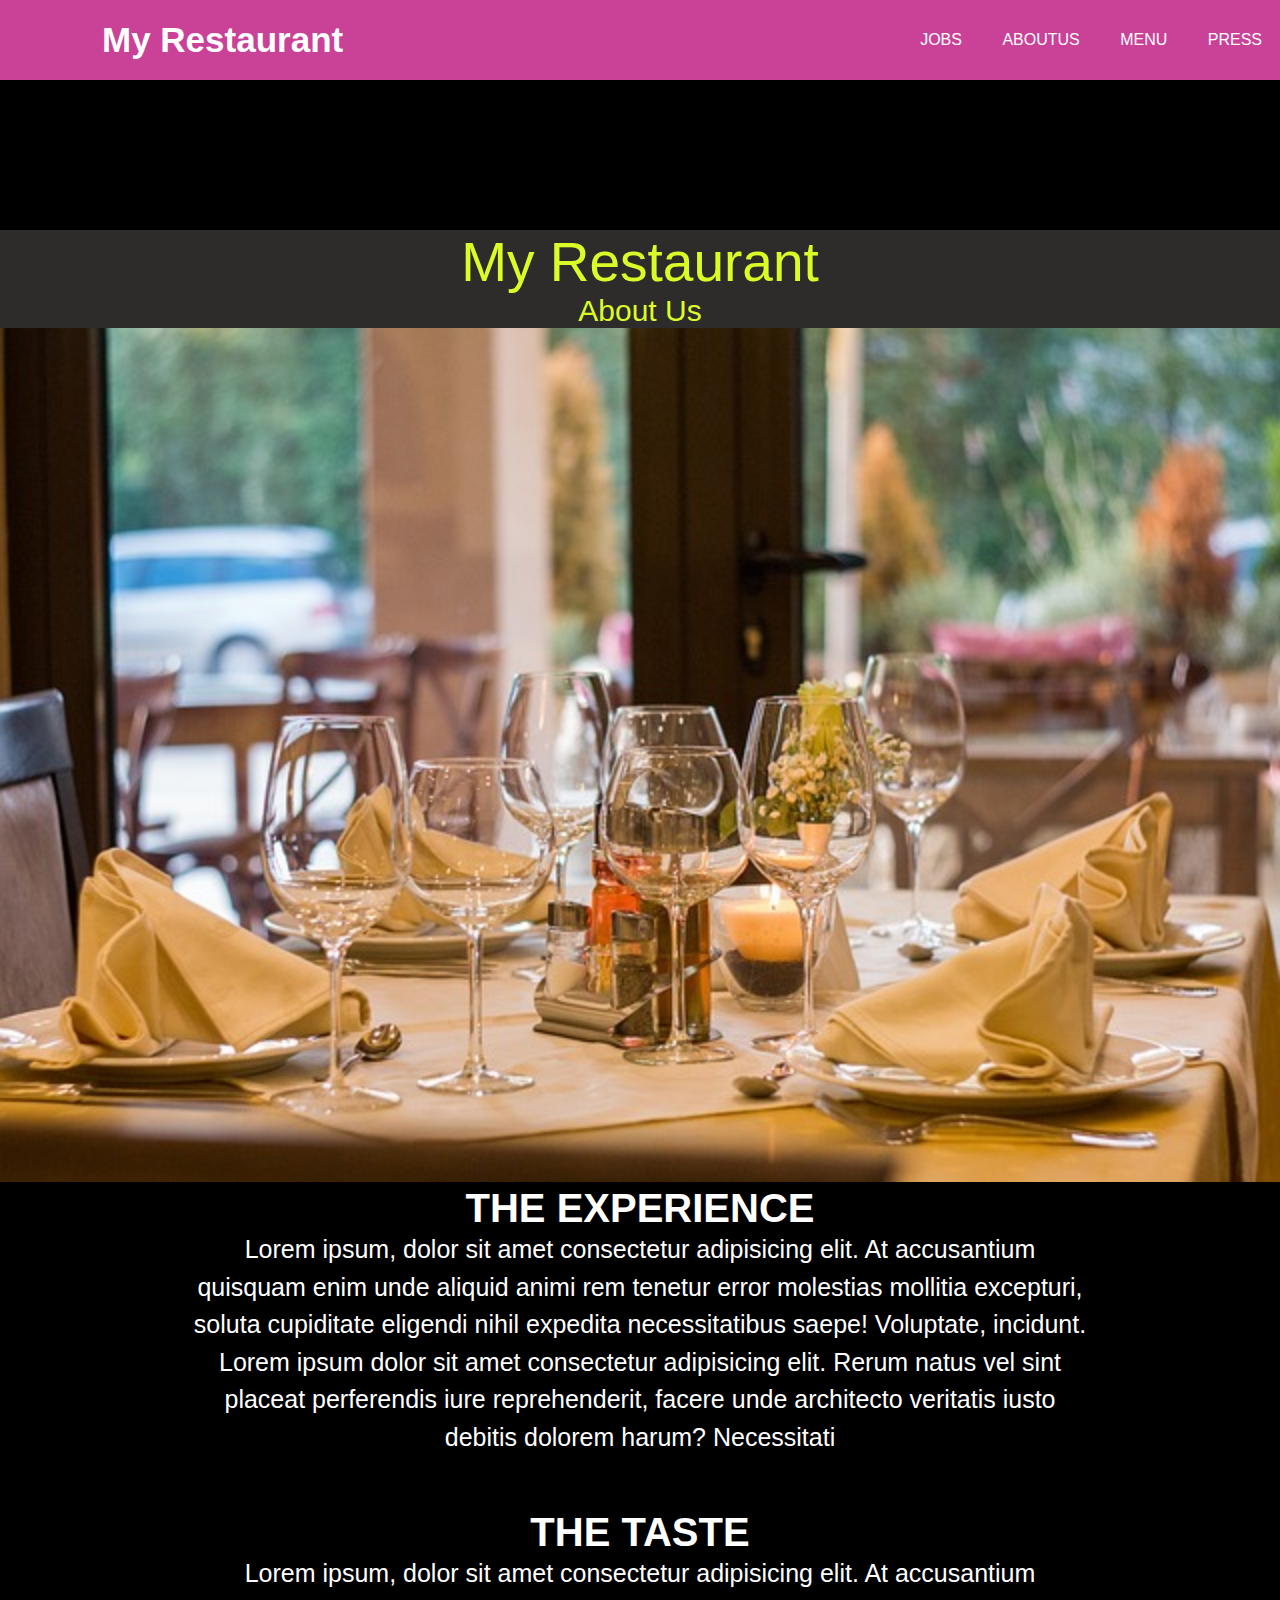
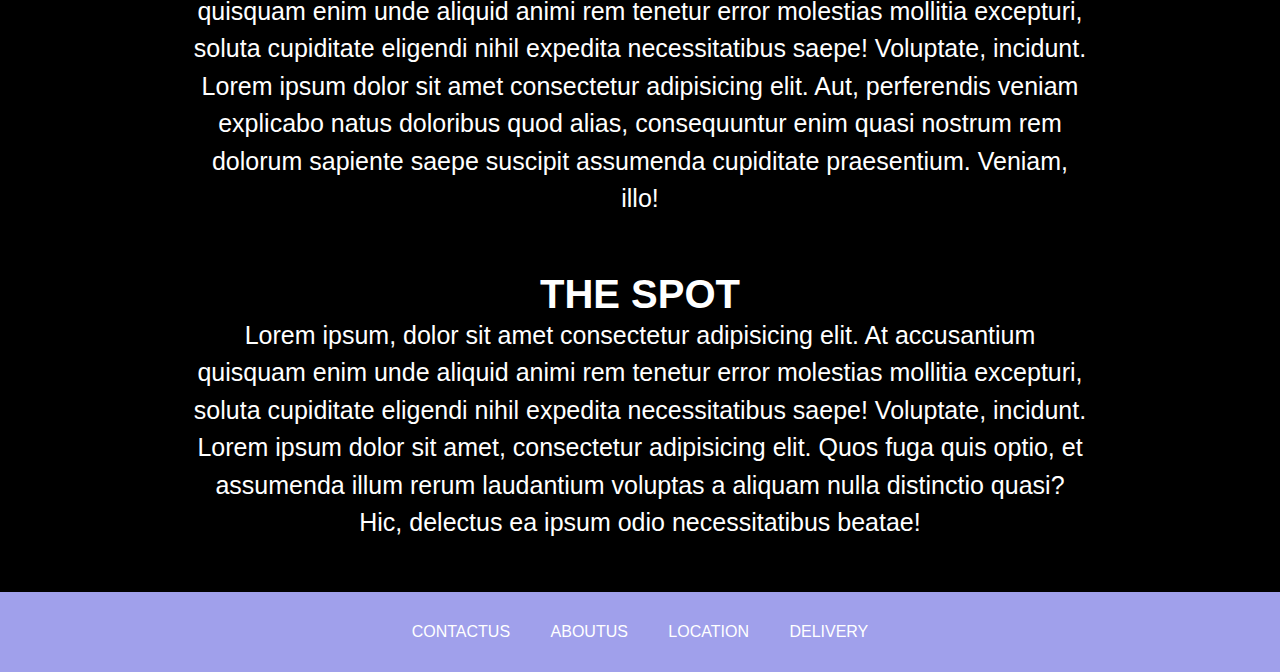
==== AboutUs.html @ 9b4cec6c "Add files via upload" ====
<!DOCTYPE html>
<html lang="en">
  <head>
    <meta charset="UTF-8" />
    <meta name="viewport" content="width=device-width, initial-scale=1.0" />
    <link rel="stylesheet" href="AboutUs.css" />
    <title>AboutUs</title>
  </head>
  <body class="hero">
    <nav class="nav">
      <label class="logo"><a href="home.html">My Restaurant</a></label>
      <ul>
        <li><a href="jobs.html" target="_blank">jobs</a></li>
        <li><a href="AboutUs.html">AboutUs</a></li>
        <li><a href="menu.html">menu</a></li>
        <li><a href="press.html">press</a></li>
      </ul>
    </nav>
    <video src="video (2160p).mp4" autoplay muted loop></video>
    <div class="heading">
      <header>My Restaurant</header>
      <p>About Us</p>
    </div>
    <section class="section">
      <img class="img" src="restaurant-aboutus.jpg" alt="restaurant-aboutus" />
      <div class="div">
        <h1>THE EXPERIENCE</h1>
        <p>
          Lorem ipsum, dolor sit amet consectetur adipisicing elit. At
          accusantium quisquam enim unde aliquid animi rem tenetur error
          molestias mollitia excepturi, soluta cupiditate eligendi nihil
          expedita necessitatibus saepe! Voluptate, incidunt. Lorem ipsum dolor
          sit amet consectetur adipisicing elit. Rerum natus vel sint placeat
          perferendis iure reprehenderit, facere unde architecto veritatis iusto
          debitis dolorem harum? Necessitati
        </p><br><br><br>
        <h1>THE TASTE</h1>
        <p>
          Lorem ipsum, dolor sit amet consectetur adipisicing elit. At
          accusantium quisquam enim unde aliquid animi rem tenetur error
          molestias mollitia excepturi, soluta cupiditate eligendi nihil
          expedita necessitatibus saepe! Voluptate, incidunt. Lorem ipsum dolor
          sit amet consectetur adipisicing elit. Aut, perferendis veniam
          explicabo natus doloribus quod alias, consequuntur enim quasi nostrum
          rem dolorum sapiente saepe suscipit assumenda cupiditate praesentium.
          Veniam, illo!
        </p><br><br><br>
        <h1>THE SPOT</h1>
        <p>
          Lorem ipsum, dolor sit amet consectetur adipisicing elit. At
          accusantium quisquam enim unde aliquid animi rem tenetur error
          molestias mollitia excepturi, soluta cupiditate eligendi nihil
          expedita necessitatibus saepe! Voluptate, incidunt. Lorem ipsum dolor
          sit amet, consectetur adipisicing elit. Quos fuga quis optio, et
          assumenda illum rerum laudantium voluptas a aliquam nulla distinctio
          quasi? Hic, delectus ea ipsum odio necessitatibus beatae!
        </p>
      </div>
    </section>
    <nav class="footer">
      <!-- <label for="logo">my Restaurant</label> -->
      <ul>
        <li><a href="contactus.html">contactus</a></li>
        <li><a href="AboutUs.html">aboutus</a></li>
        <li><a href="location.html">location</a></li>
        <li><a href="delivery.html">delivery</a></li>
      </ul>
    </nav>
  </body>
</html>
---- AboutUs.css ----
*{
    margin: 0px;
    padding:0px;
    font-family: Arial, Helvetica, sans-serif;
}
.hero{
    background-color:black;
    margin: 0px;
    padding: 0px;
 }
 label.logo a:hover {
    background:rgb(202, 65, 152);
  }
.heading{
    color:rgb(220, 252, 39);
    font-size:  55px;
    text-align:center;
    background-color: #2e2b2b;
    width: 100%;
}label.logo a{
    text-decoration: none;
    color: white;
    font-family:'Gill Sans', 'Gill Sans MT', Calibri, 'Trebuchet MS', sans-serif;

  }

.div{
    width:900px;
    text-align: center;
    width: 100%;
    max-width: 70%;
    margin: auto;
    margin-bottom: 50px;
    
}
img{
    width:100%;
}
.div h1{
    font-size: 40px;
    font-family:Verdana, Geneva, Tahoma, sans-serif;
    color: white;
}
.div p{
    font-size:25px;
    line-height: 1.5;
    margin-bottom: 60px;
    width:100%;
    margin:auto;
    color: white;
}
.heading p{
    font-size:30px;
}
.footer{
    background-color: rgb(160, 160, 235);
    height:80px;
    text-align: center;
    width: 100%;
}
label.logo{
    color: aliceblue;
    font-size:35px;
    font-weight: bold;
    padding: 20px 100px;
    line-height: 80px;
    text-align: left;
    margin-left: 2px;
}
nav ul li{
    display: inline-block;
    line-height: 20px;
    margin: 30px 5px;
}
nav ul li a{
    color: white;
    text-decoration: none;
    text-transform: uppercase;
    margin: auto;
    padding: 7px 13px;
    border-radius: 10px;
    
}
a:hover{
    background: rgb(94, 146, 229);
    transition: 0.5s;
}
.nav{
    height: 80px;
    position:sticky;
    top: 0px;
    width: 100%;
    background-color: rgb(202, 65, 152);
    
}
video{
    width:100%;
    display:flex;
    font-size: 0px;
}
.nav ul{
    float: right;
}
.nav::-webkit-scrollbar{
    opacity: 10px;
}
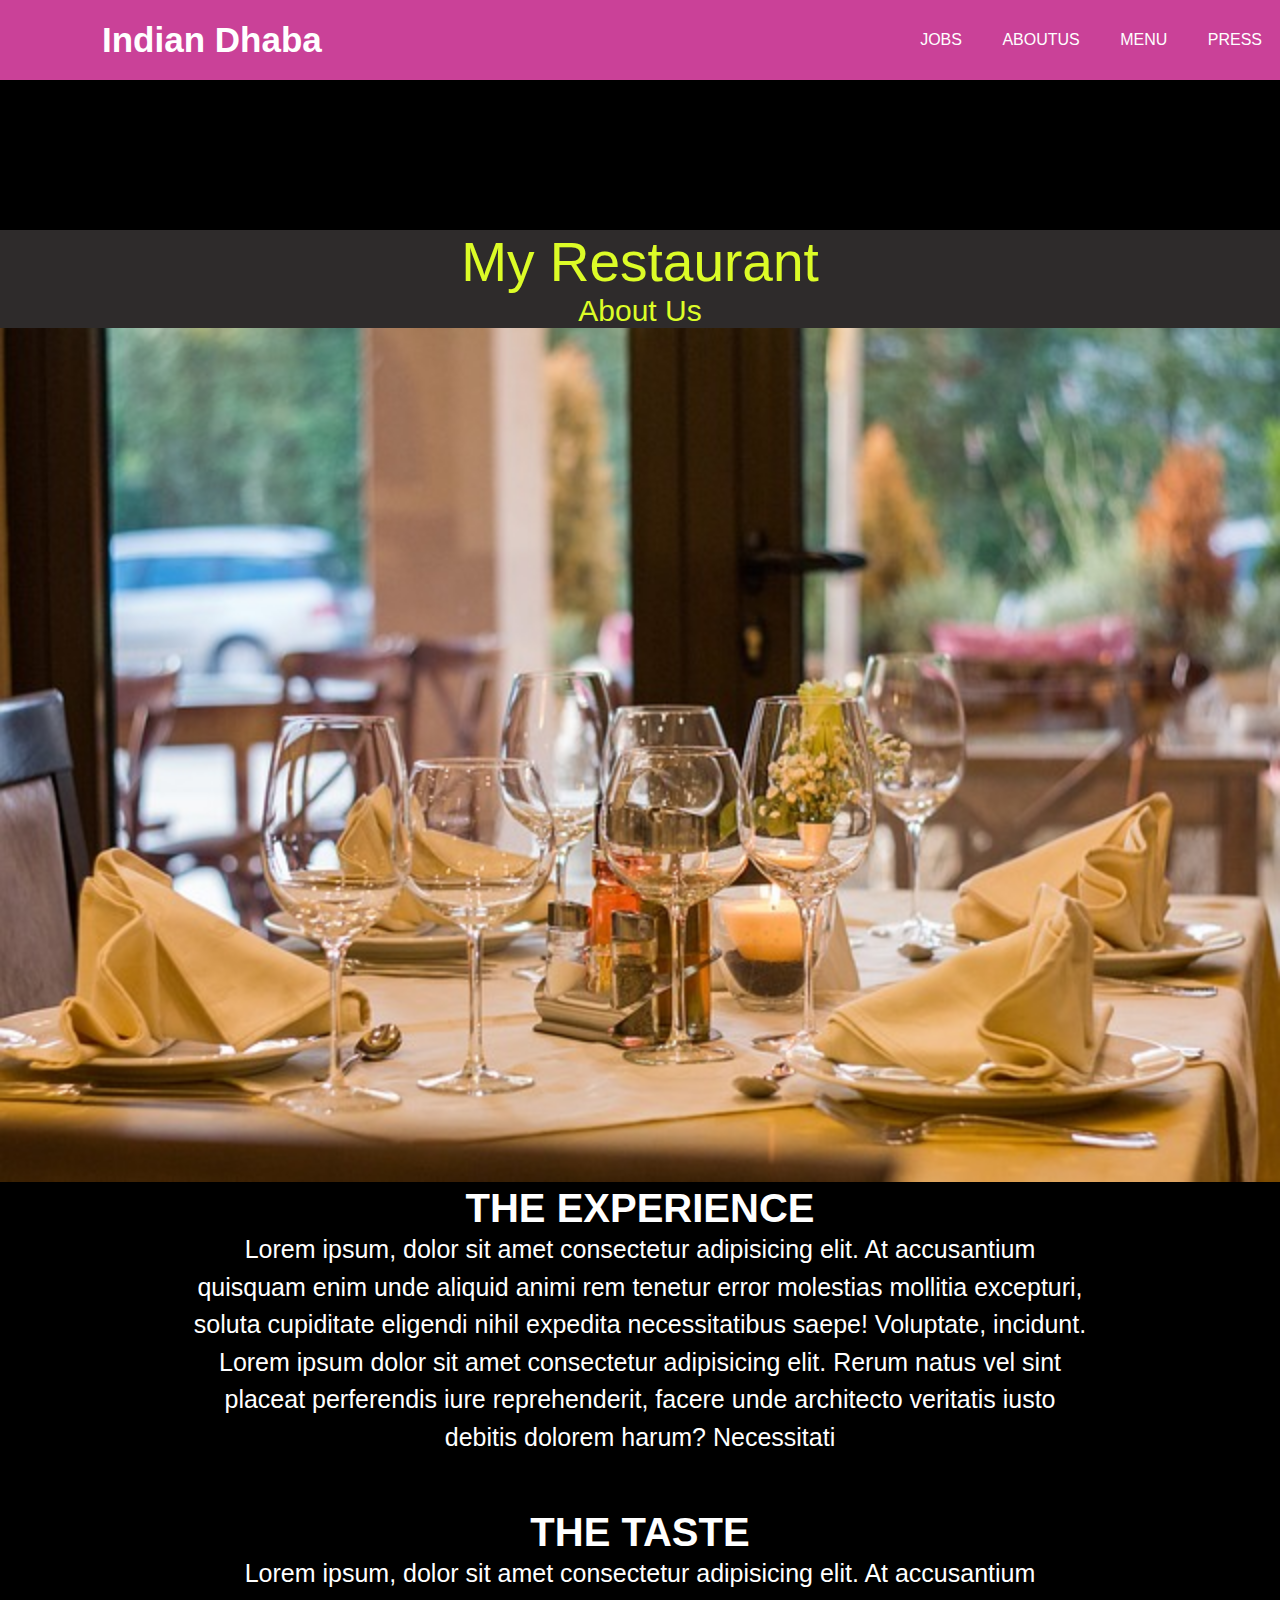
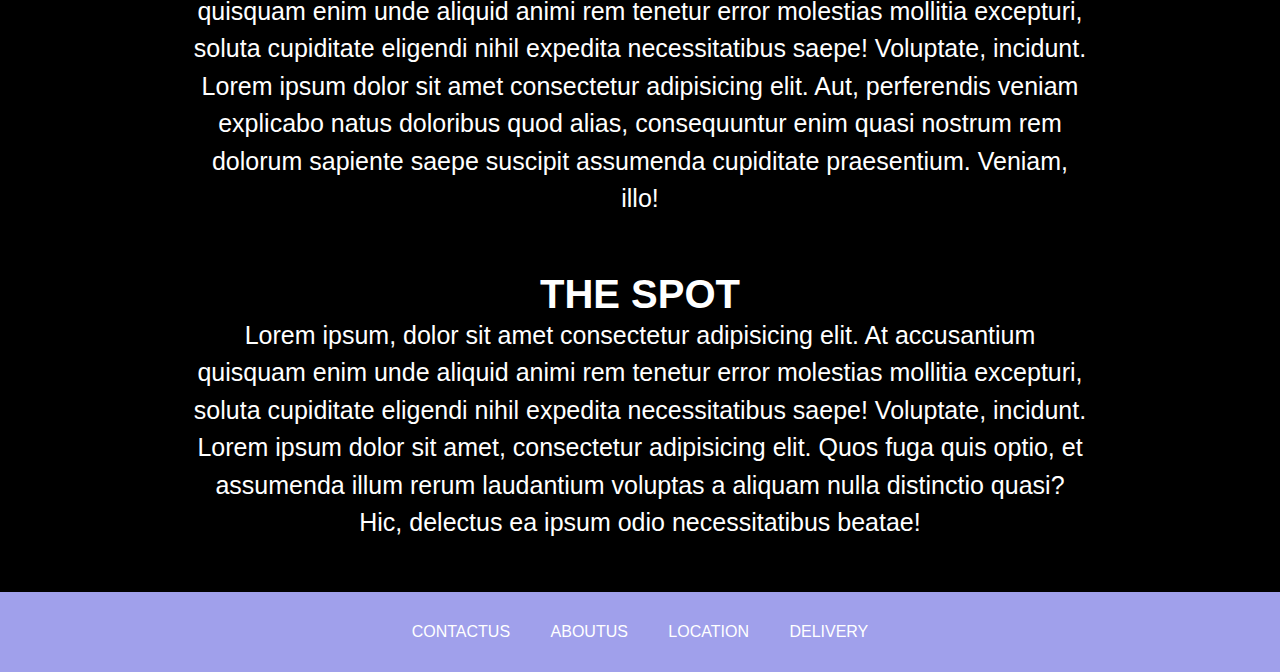
==== commit ded21df3: "Update AboutUs.html" ====
--- a/AboutUs.html
+++ b/AboutUs.html
@@ -8,7 +8,7 @@
   </head>
   <body class="hero">
     <nav class="nav">
-      <label class="logo"><a href="home.html">My Restaurant</a></label>
+      <label class="logo"><a href="index.html">Indian Dhaba</a></label>
       <ul>
         <li><a href="jobs.html" target="_blank">jobs</a></li>
         <li><a href="AboutUs.html">AboutUs</a></li>
